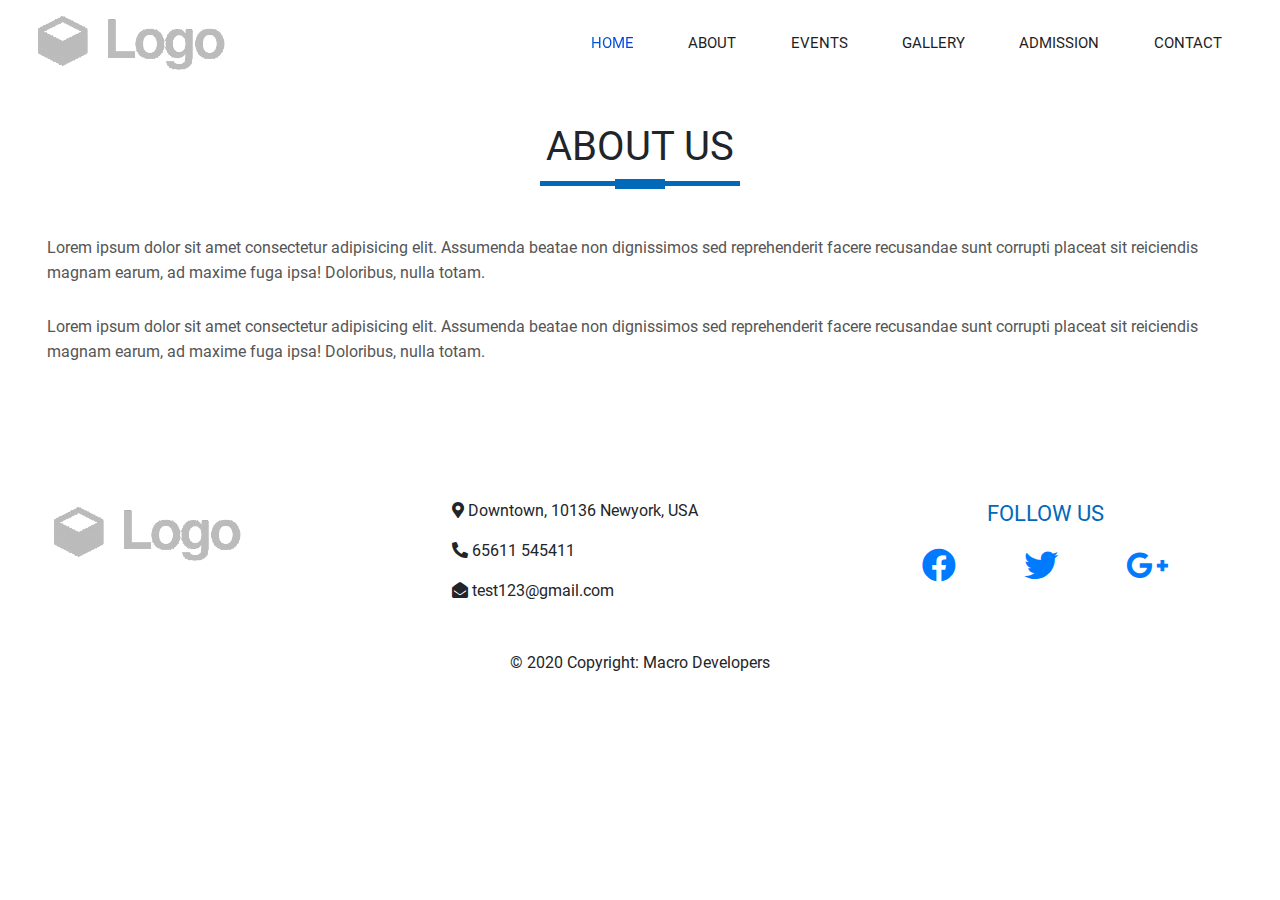
==== about-us.html @ e41f1082 "home page smooth scroll, about, admission page" ====
<!DOCTYPE html>
<html lang="en">

<head>
  <meta charset="UTF-8">
  <meta name="viewport" content="width=device-width, initial-scale=1.0">
  <title>School</title>
  <!-- Bootsteap css file -->
  <link rel="stylesheet" href="css/bootstrap.min.css" />
  <!-- Fontawsome css file -->
  <link rel="stylesheet" href="css/all.min.css" />
  <!-- datepicker css file -->
  <link rel="stylesheet" href="css/datepicker/bootstrap-datepicker3.min.css" />
  <!-- Custome css file -->
  <link rel="stylesheet" href="css/style.css" />

</head>

<body>
  <!-- Header Area-->
  <header class="header-area">
    <div class="main-menu">
      <nav class="navbar navbar-expand-lg navbar-light sticky-top">
        <div class="container-fluid">
          <a class="navbar-brand" href="#"><img src="img/logo.png" alt="Logo"></a>
          <button class="navbar-toggler" type="button" data-toggle="collapse" data-target="#navbarNav"
            aria-controls="navbarNav" aria-expanded="false" aria-label="Toggle navigation">
            <span class="navbar-toggler-icon"></span>
          </button>
          <div class="collapse navbar-collapse" id="navbarNav">
            <div class="mr-auto"></div>
            <ul class="navbar-nav">
              <li class="nav-item active">
                <a class="nav-link" href="index.html">Home <span class="sr-only">(current)</span></a>
              </li>
              <li class="nav-item">
                <a class="nav-link" href="index.html#about">About</a>
              </li>
              <li class="nav-item">
                <a class="nav-link" href="index.html#event">Events</a>
              </li>
              <li class="nav-item">
                <a class="nav-link" href="index.html#gallery">Gallery</a>
              </li>
              <li class="nav-item">
                <a class="nav-link" href="admission.html">Admission</a>
              </li>
              <li class="nav-item">
                <a class="nav-link" href="index.html#contact">Contact</a>
              </li>

            </ul>
          </div>
        </div>
      </nav>
    </div>
  </header>
  <!-- Header Area-->
  <!-- Main Body-->
  <main class="site-main">

    <!-- About-->
    <section class="about-section" id="about">
      <div class="container-fluid">
        <div class="row text-center">
          <h1 class="title">About us</h1>
        </div>
        <div class="row py-4">
          <!-- <div class="col-lg-6 col-md-12 text-center">
            <img src="img/about-us.png" alt="About us" class="img-fluid" />
          </div> -->
          <div class="col-lg-12 col-md-12">
            <div class="paragraph py-4">
              <p class="para">
                Lorem ipsum dolor sit amet consectetur adipisicing elit. Assumenda beatae non dignissimos sed
                reprehenderit facere recusandae sunt corrupti placeat sit reiciendis magnam earum, ad maxime fuga ipsa!
                Doloribus, nulla totam.
              </p>
              <p class="para">
                Lorem ipsum dolor sit amet consectetur adipisicing elit. Assumenda beatae non dignissimos sed
                reprehenderit facere recusandae sunt corrupti placeat sit reiciendis magnam earum, ad maxime fuga ipsa!
                Doloribus, nulla totam.
              </p>
            </div>
          </div>
        </div>
      </div>
    </section>
    <!-- About-->

    <a id="back-to-top" href="#" class="btn btn-light btn-lg back-to-top" role="button"><i class="fas fa-chevron-up"></i></a>
    <!-- contact-->
  </main>
  <footer class="footer-area">
      <div class="container-fluid">
        <div class="row text-center text-lg-left">
        <div class="col-lg-4 col-md-12">
          <a class="navbar-brand" href="#"><img src="img/logo.png" alt="Logo"></a>
        </div>
        <div class="col-lg-4 col-md-12">
          <p><i class="fas fa-map-marker-alt"></i>&nbsp;Downtown, 10136 Newyork, USA</p>
          <p><i class="fas fa-phone-alt"></i>&nbsp;65611 545411</p>
          <p><i class="fas fa-envelope-open"></i>&nbsp;test123@gmail.com</p>
        </div>
        <div class="col-lg-4 col-md-12 text-center">
          <h5 class="card-title sub-title">Follow Us</h5>
          <p class="followus-section">
            <a href="#"><i class="fab fa-facebook"></i></a>
            <a href="#"><i class="fab fa-twitter"></i></a>
            <a href="#"><i class="fab fa-google-plus-g"></i></a>
          </p>
        </div>

      </div>

      <div class="row copyright-section">
        <div class="col-lg-12 col-md-12 text-center">
          <p>&copy; 2020 Copyright: Macro Developers</p>
        </div>
      </div>
    </div>
  </footer>

  <!-- Main Body-->
  <!-- jQuery js file -->
  <script src="js/jquery.3.4.1.js"></script>
  <!-- Bootsteap js file -->
  <script src="js/bootstrap.min.js"></script>
  <script src="js/datepicker.js"></script>
  <script language="javascript" type="text/javascript">
    $(function () {
      $(window).scroll(function () {
        if ($(this).scrollTop() > 50) {
          $('#back-to-top').fadeIn();
        } else {
          $('#back-to-top').fadeOut();
        }
      });
      // scroll body to 0px on click
      $('#back-to-top').click(function () {
        $('body,html').animate({
          scrollTop: 0
        }, 400);
        return false;
      });
    });
      </script>
</body>

</html>
---- css/style.css ----
/** Import Font file **/

@import url(fonts.css);

@import url(partials/_variables.css);
@import url(partials/_global.css);
html {
  scroll-behavior: smooth;
}
.back-to-top {
  position: fixed;
  bottom: 25px;
  right: 25px;
  display: none;
  z-index: 2000;
}

/** start navigation **/
.header-area .main-menu .navbar{
  /* padding: 1rem 2rem; */
}
.header-area .main-menu .navbar .navbar-brand{
  /* padding: 0 2rem 0 5rem; */
}
.header-area .main-menu .navbar-nav .nav-item .nav-link{
  font:normal 500 15px/2px var(--roboto);
  text-transform: uppercase;
  padding: 1.7rem;
  color: var(--title-color);
}
.header-area .main-menu .navbar-nav .active a,.header-area .main-menu .navbar-nav a:hover{
  background: var(--gradian-color);
  -webkit-background-clip: text;
  -webkit-text-fill-color: transparent;
  background-clip: text;
}


.site-banner .carousel{
  /* height: 100vh;*/
  width: 100%;
}.site-banner .carousel-inner .carousel-item >img{
  -webkit-animation: home 20s;
  -o-animation: home 20s;
  animation: home 20s;
}
@keyframes home{
  from {
    transform: scale(1, 1);
  }
  to{
    transform: scale(1.5,1.5);
  }
}
/** Slider style **/
/** About style **/
.site-main .about-section, .site-main .legislature-section, .site-main .events-section,.site-main .gallery-section,.site-main .contact-section{
  padding: 2rem 2rem;
}
.site-main .about-section .paragraph>p{
  padding: .4rem 0;
}
/** About style **/
/** Legislature style **/

.legislature-img{
  width: 200px;
  margin-top: 20px;
}
.legislatures h4{
  padding: 5px;
  margin-top: 25px;
  text-transform: uppercase;
}
/** Legislature style **/
/** Event style **/
.events-section .card{
  width: 100%;
}
.event-card img{
  width: 210px;
}
/** Event style **/
/** Gallery Section**/
.flex-column {
  max-width: 355px;
}
.hover01 figure img{
  width: 355px;
}

.hover01 figure{
  margin: 10px;
  overflow: hidden;
}

.hover01 figure img {
	-webkit-transform: scale(1);
	transform: scale(1);
	-webkit-transition: .3s ease-in-out;
	transition: .3s ease-in-out;
}
.hover01 figure:hover img {
	-webkit-transform: scale(1.3);
  transform: scale(1.3);
}
.gallery-content{
  padding: 2rem 0;
}
/** Gallery Section**/
/** Contact Section**/
.contact-form{
  padding: 2rem 0;
}
/** Contact Section**/
/** Footer **/
.footer-area{
  padding: 2rem 2rem;
}
.followus-section a{
  font-size: 34px;
  padding: 0 2rem;
}
.footer-area .copyright-section{
  padding: 2rem 0 0;
}
/** Footer **/
/**admission section**/
/**admission section**/
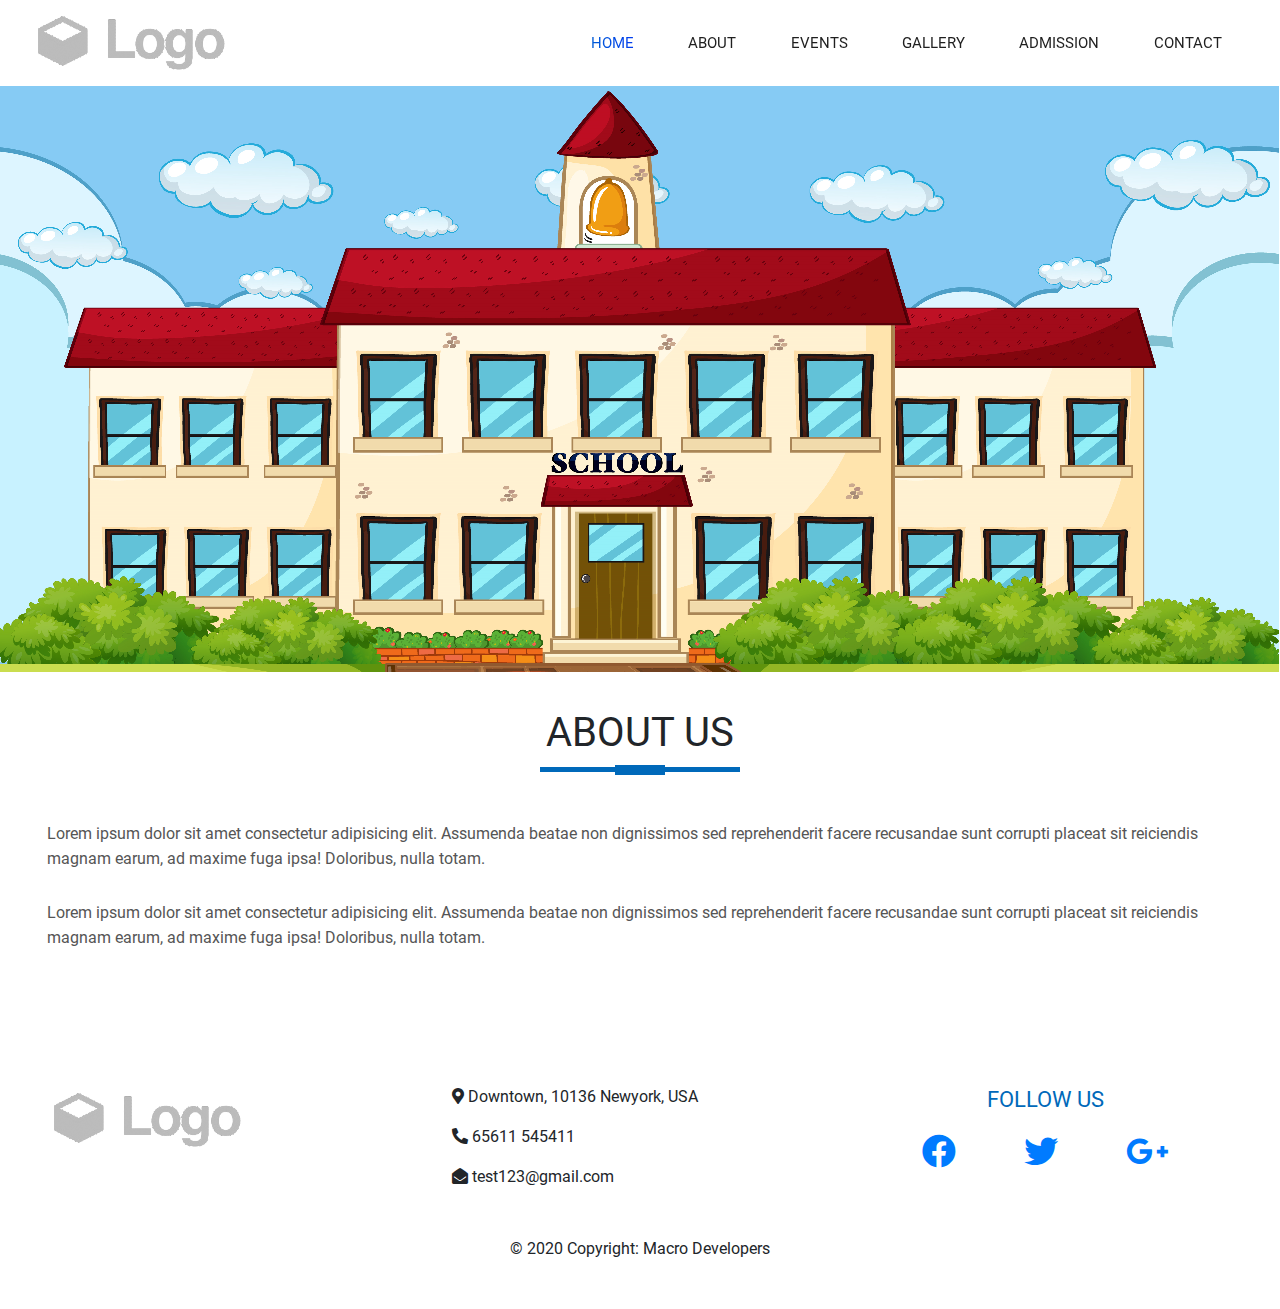
==== commit f029f312: "home page smooth scroll, about, admission page" ====
--- a/about-us.html
+++ b/about-us.html
@@ -58,7 +58,15 @@
   <!-- Header Area-->
   <!-- Main Body-->
   <main class="site-main">
-
+    <section class="site-banner">
+      <div class="container-fluid">
+        <div class="row">
+          <div id="homeSlider" class="carousel slide">
+          <img src="img/about-banner.png" alt="About us" class="abt-img-fluid" />
+        </div>
+          </div>
+        </div>
+      </section>
     <!-- About-->
     <section class="about-section" id="about">
       <div class="container-fluid">
@@ -67,7 +75,7 @@
         </div>
         <div class="row py-4">
           <!-- <div class="col-lg-6 col-md-12 text-center">
-            <img src="img/about-us.png" alt="About us" class="img-fluid" />
+            <img src="img/about-banner.png" alt="About us" class="img-fluid" />
           </div> -->
           <div class="col-lg-12 col-md-12">
             <div class="paragraph py-4">
--- a/css/style.css
+++ b/css/style.css
@@ -127,3 +127,6 @@
 /** Footer **/
 /**admission section**/
 /**admission section**/
+.abt-img-fluid{
+  width: 100%;
+}
